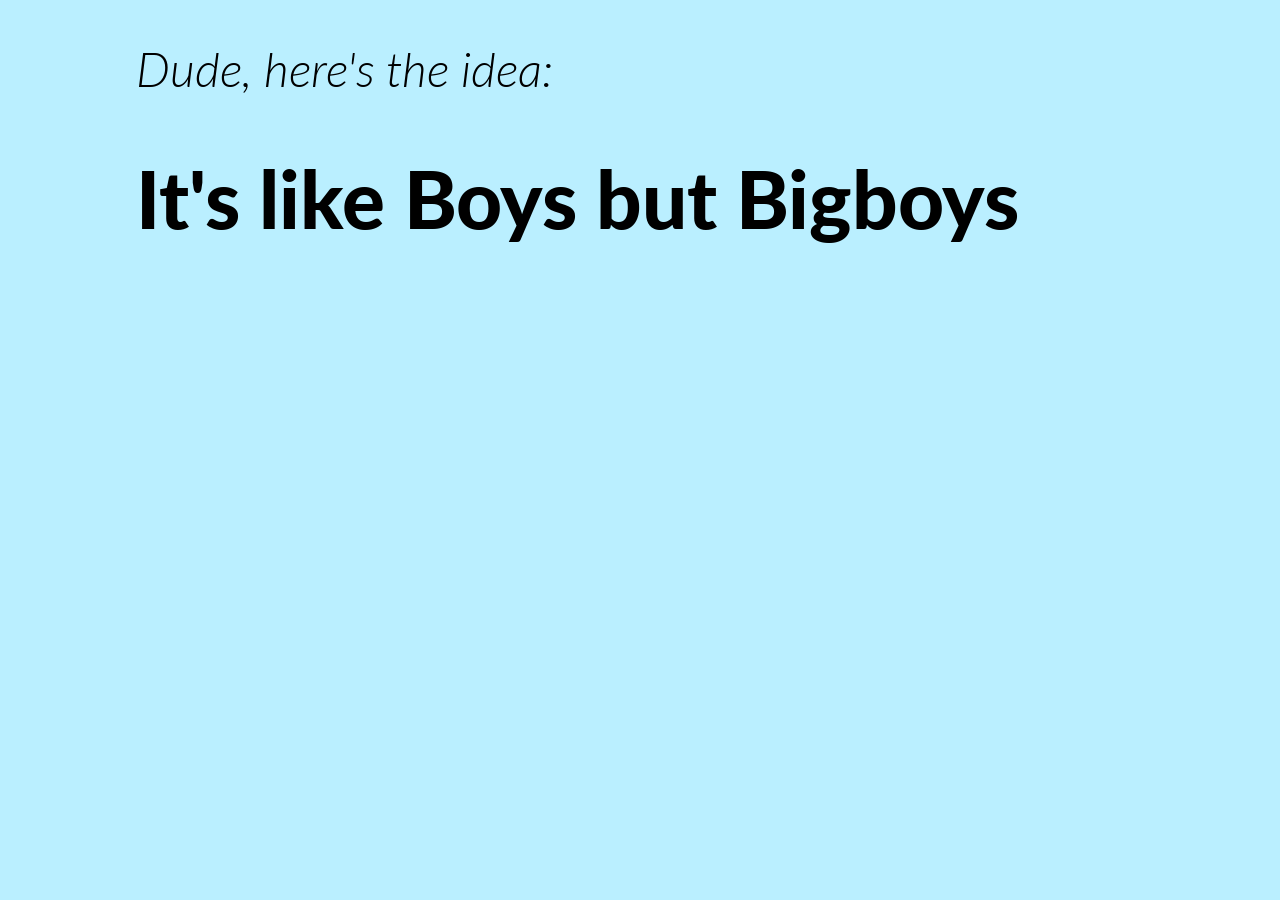
==== index.html @ c0f38535 "initial" ====
<!doctype HTML>
<html>
  <head>
      <meta charset="utf-8">
      <meta name="viewport" content="width=device-width, initial-scale=1.0">
      <meta name="description" content="">
      <link rel="stylesheet" href="style.css">
      <link href='http://fonts.googleapis.com/css?family=Lato:900,300italic' rel='stylesheet' type='text/css'>
      <title>Yo</title>
  </head>
  <body>
    <h2>Dude, here's the idea:</h2>
    <h1>It's like Boys but Bigboys</h1>
  </body>
</html>
---- style.css ----
html {
  background-color: #baefff;
  font-family: Lato;
  text-align: left;
  padding-left: 10%;
  padding-right: 10%;
}

h1 {
  font-size: 5em;
  font-weight: 900;
  font-style: bold;
}

h2 {
  font-size: 3em;
  font-weight: 300;
  font-style: italic;
}
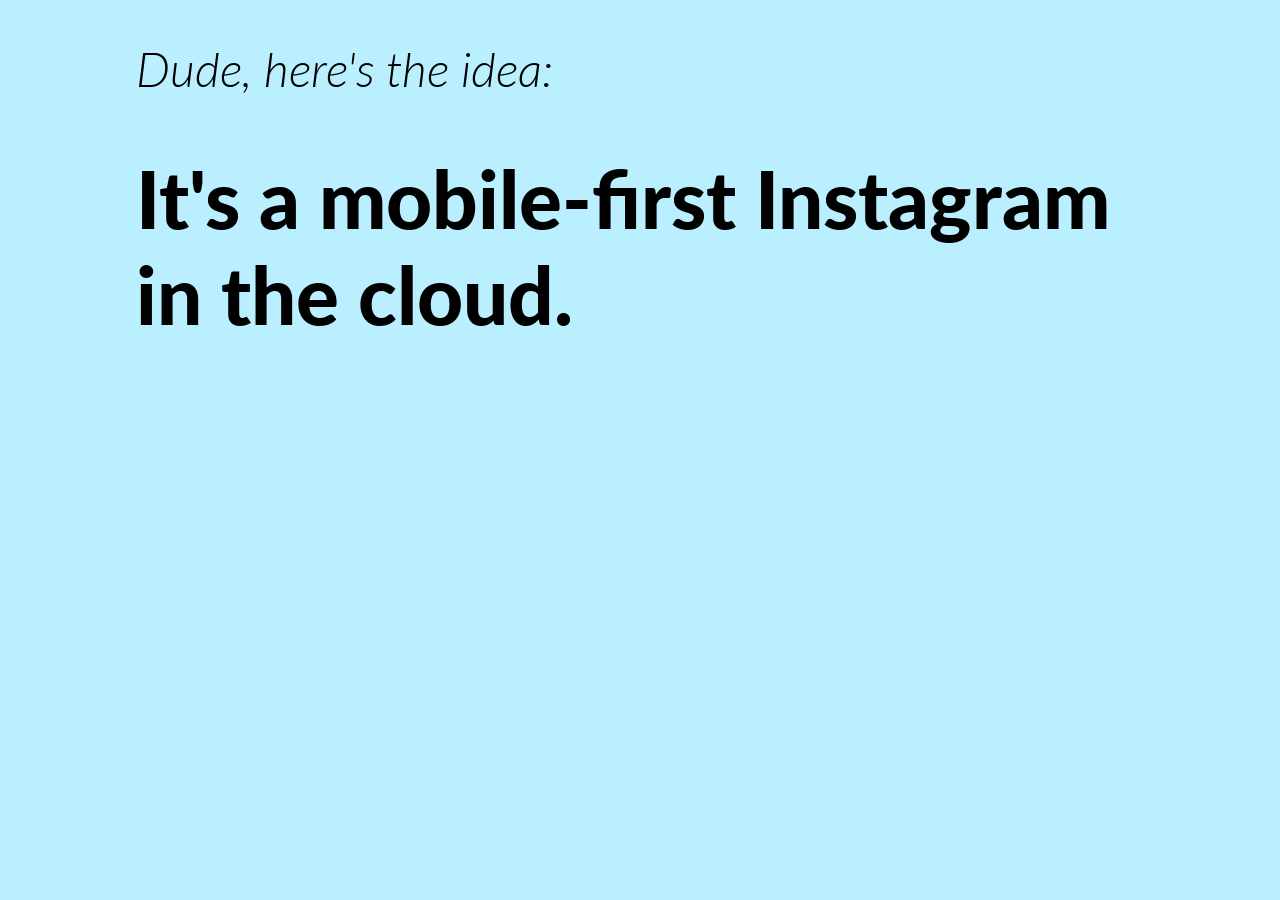
==== commit 479b72f8: "Well it's something..." ====
--- a/index.html
+++ b/index.html
@@ -6,10 +6,12 @@
       <meta name="description" content="">
       <link rel="stylesheet" href="style.css">
       <link href='http://fonts.googleapis.com/css?family=Lato:900,300italic' rel='stylesheet' type='text/css'>
+      <script type="text/javascript" src="buzzwords.js"></script>
+      <script type="text/javascript" src="script.js"></script>
       <title>Yo</title>
   </head>
-  <body>
+  <body onclick="window.location.reload()">
     <h2>Dude, here's the idea:</h2>
-    <h1>It's like Boys but Bigboys</h1>
+    <h1><script>getIdea()</script></h1>
   </body>
 </html>
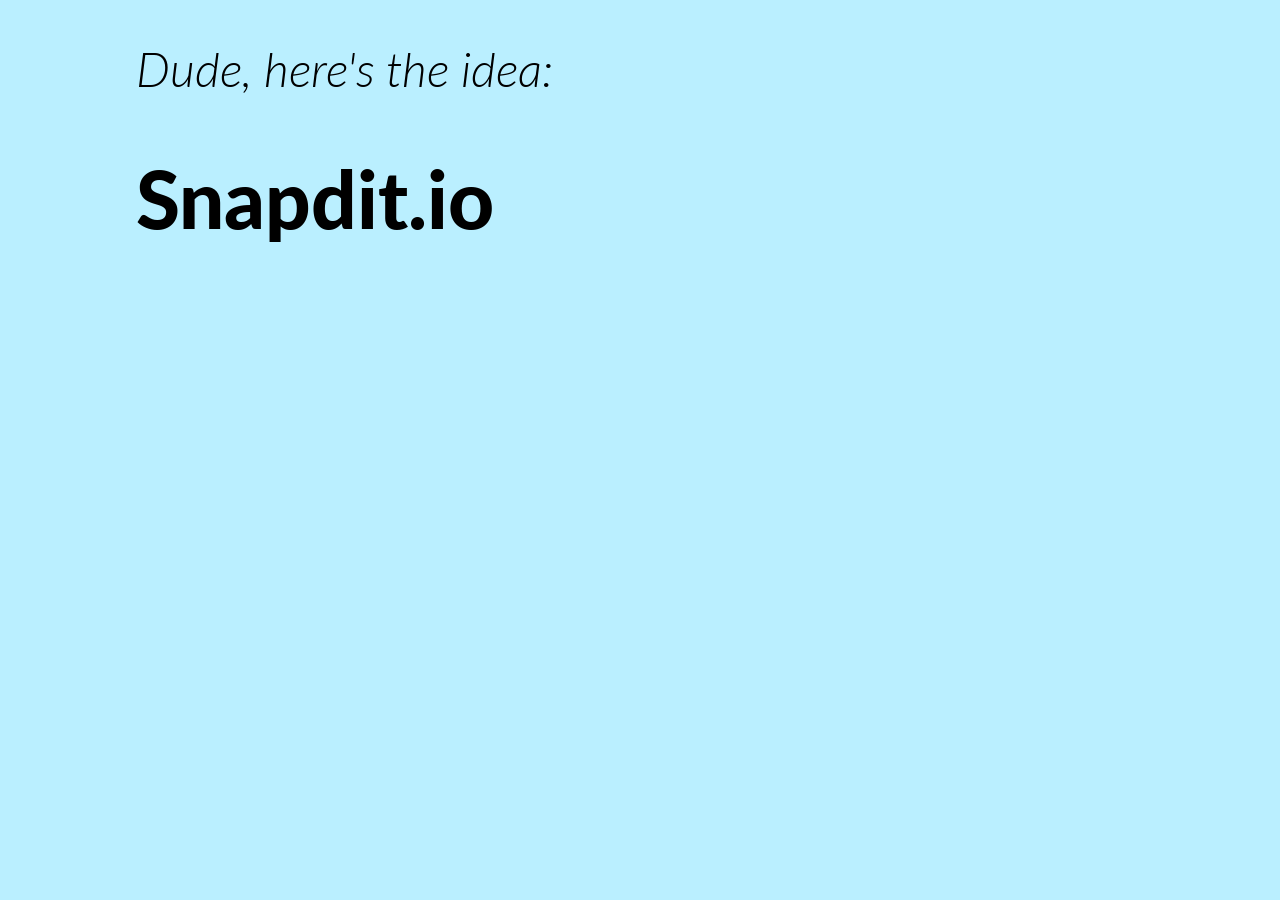
==== commit 5e408608: "Hard in the paint" ====
--- a/index.html
+++ b/index.html
@@ -6,9 +6,10 @@
       <meta name="description" content="">
       <link rel="stylesheet" href="style.css">
       <link href='http://fonts.googleapis.com/css?family=Lato:900,300italic' rel='stylesheet' type='text/css'>
+      <link rel="shortcut icon" href="favicon.ico" />
       <script type="text/javascript" src="buzzwords.js"></script>
       <script type="text/javascript" src="script.js"></script>
-      <title>Yo</title>
+      <title>Idea Valued at Million</title>
   </head>
   <body onclick="window.location.reload()">
     <h2>Dude, here's the idea:</h2>
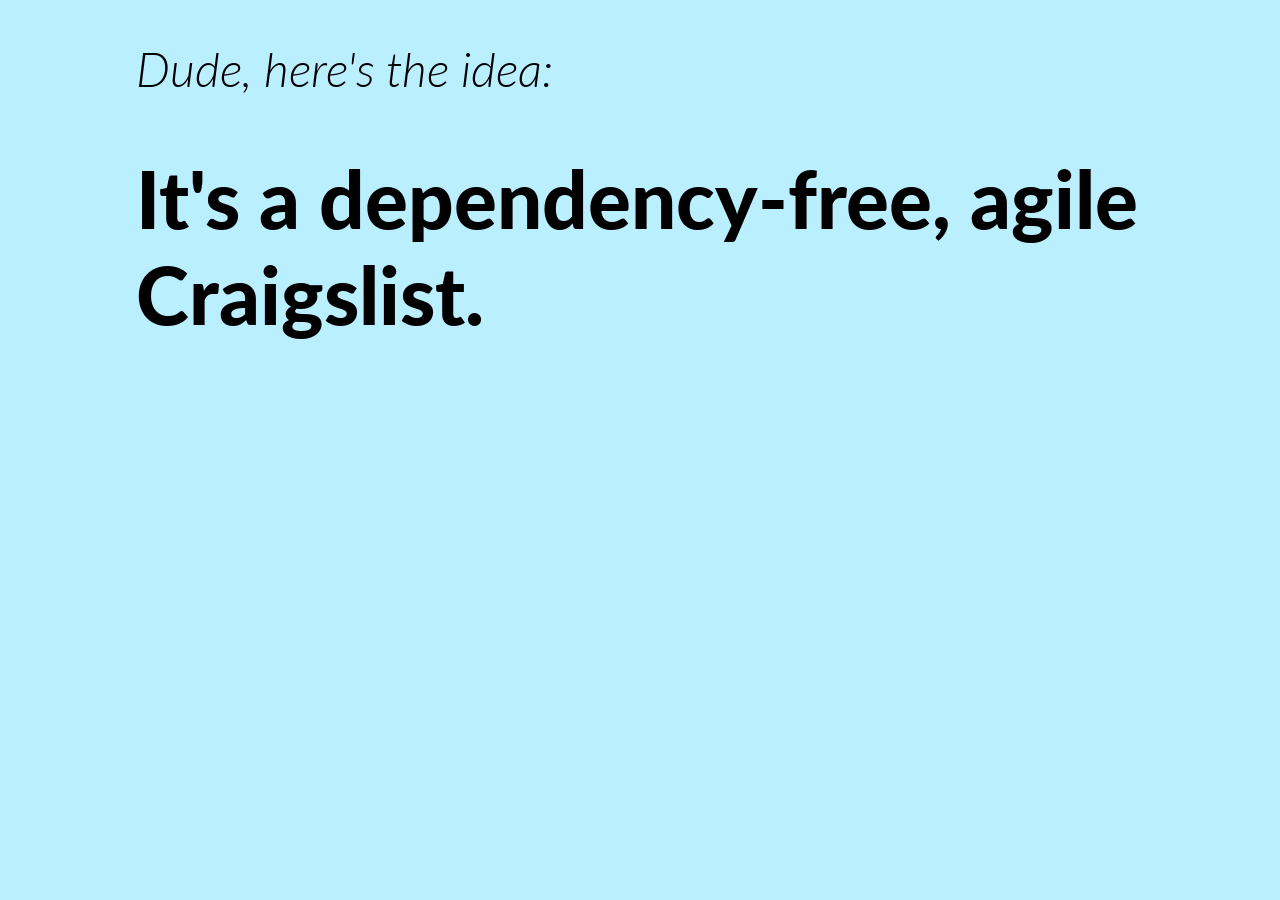
==== commit 67255457: "typo" ====
--- a/index.html
+++ b/index.html
@@ -9,7 +9,7 @@
       <link rel="shortcut icon" href="favicon.ico" />
       <script type="text/javascript" src="buzzwords.js"></script>
       <script type="text/javascript" src="script.js"></script>
-      <title>Idea Valued at Million</title>
+      <title>Idea Valued at $60 Million</title>
   </head>
   <body onclick="window.location.reload()">
     <h2>Dude, here's the idea:</h2>
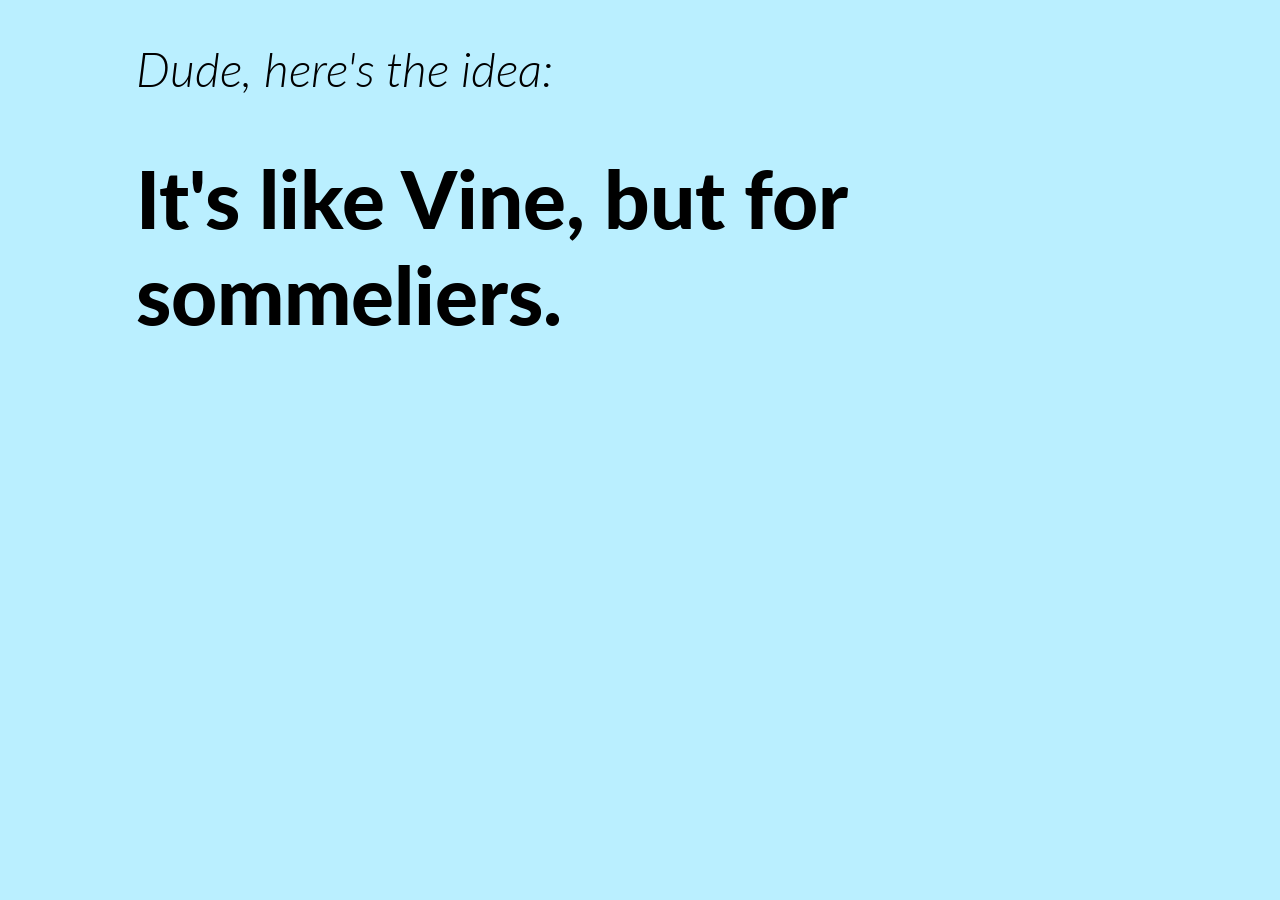
==== commit 77a683cd: "The ultimate commit" ====
--- a/index.html
+++ b/index.html
@@ -11,8 +11,9 @@
       <script type="text/javascript" src="script.js"></script>
       <title>Idea Valued at $60 Million</title>
   </head>
-  <body onclick="window.location.reload()">
+  <body>
     <h2>Dude, here's the idea:</h2>
-    <h1><script>getIdea()</script></h1>
+    <h1 onclick="window.location.reload()"><script>getIdea()</script></h1>
+    <p><script>printLink()</script></p>
   </body>
 </html>
--- a/style.css
+++ b/style.css
@@ -16,4 +16,10 @@
   font-size: 3em;
   font-weight: 300;
   font-style: italic;
+}
+
+p {
+    font-size: 2em;
+    font-weight: 300;
+    font-style: italic;
 }
